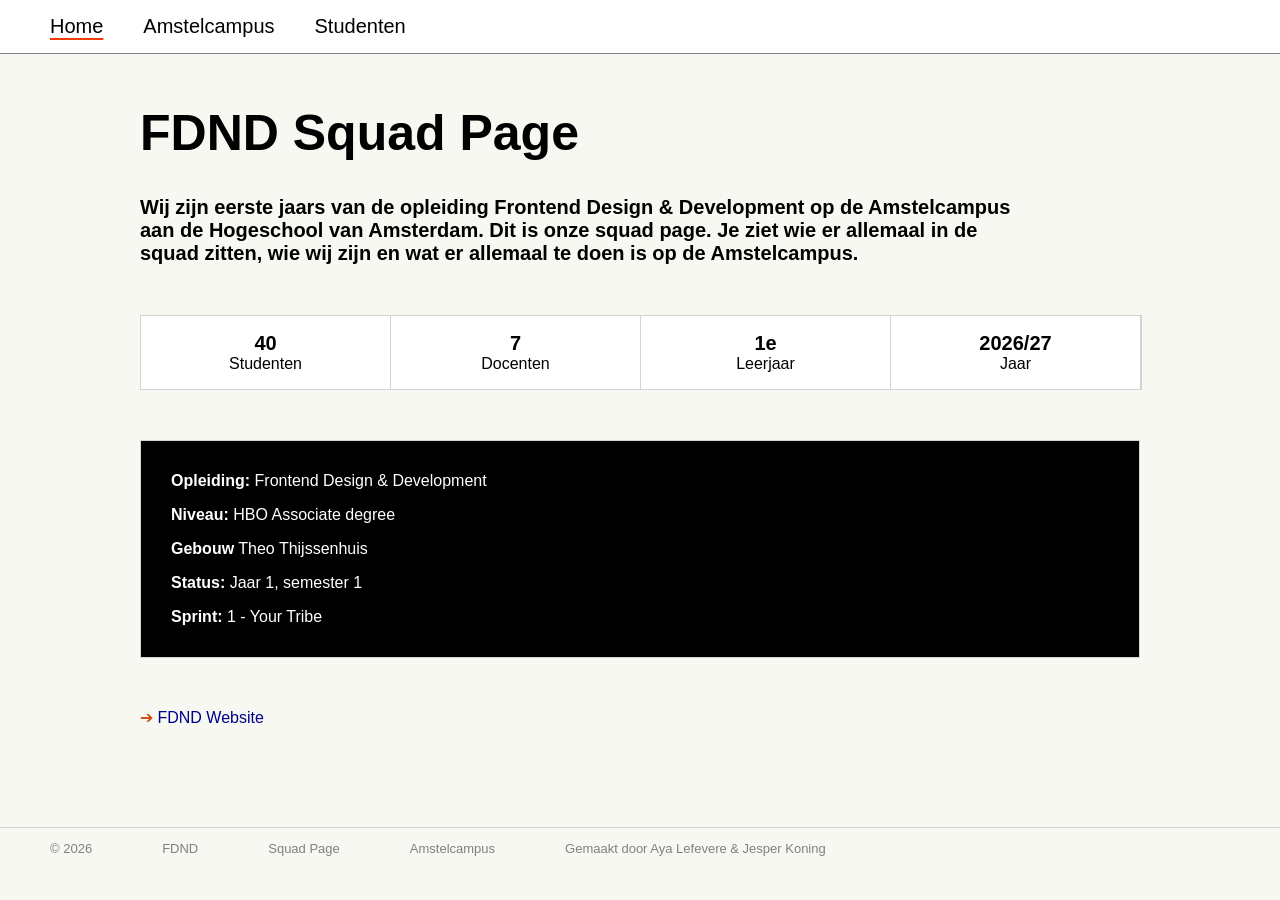
==== index.html @ 978ead49 "footer aangepast Footer aangepast: de volgorde en wat toegevoegd" ====
<!DOCTYPE html>
<html lang="en">
<head>
    <meta charset="UTF-8">
    <meta name="viewport" content="width=device-width, initial-scale=1.0">
    <title>Squad Page - Home </title>
    <link rel="stylesheet" href="styles/style.css">
</head>
<body>

<!-- In de header staat de navigatiemenu. Je kunt hier naar andere pagina's gaan.     -->
    <header>
        <nav>
            <ul>
                <li> <a class="active" href="index.html"> Home </a> </li>
                <li> <a href="amstelcampus.html">Amstelcampus </a> </li>
                <li> <a href="studenten.html">Studenten </a> </li>
            </ul>
        </nav>
    </header>

    <main>

<!-- Dit is de titel van de pagina en intro tekst waar de pagina over gaat.         -->
        <h1>FDND Squad Page</h1>
        <p class="intro"> Wij zijn eerste jaars van de opleiding Frontend Design & Development op de Amstelcampus aan de Hogeschool van Amsterdam.
            Dit is onze squad page. Je ziet wie er allemaal in de squad zitten, wie wij zijn en wat er allemaal te doen is op de Amstelcampus.
        </p>

<!-- In dit blokje staat informatie over het studiejaar         -->
        <div class="container">
            <div class="item"> 
                <p> <span>40 </span><br>Studenten</p>
            </div>     
                <div class="item"> 
                <p> <span>7 </span><br>Docenten</p>
            </div>   
            <div class="item"> 
                <p> <span>1e </span><br>Leerjaar</p>
            </div> 
            <div class="item"> 
                <p> <span>2026/27 </span><br>Jaar</p>
        </div> 
        </div>

<!-- Hierin staat informatie over de opleiding en status van de opleiding.       -->        
        <div class="information">
            <p><span>Opleiding:</span> Frontend Design & Development</p>
            <p><span>Niveau:</span> HBO Associate degree </p>
            <p><span>Gebouw</span> Theo Thijssenhuis </p>
            <p><span>Status:</span> Jaar 1, semester 1 </p>
            <p><span>Sprint:</span> 1 - Your Tribe </p>  
        </div>

<!-- Deze link gaat naar de website van de opleiding     -->
        <div class="website"> <span> ➔ </span> <a href="https://fdnd.nl/" target="_blank">FDND Website</a></div>

    </main>

<!-- Dit is de footer met woorden waar de pagina over gaat. -->
    <footer>
        <p> &copy; 2026</p>
        <p> FDND</p>
        <p> Squad Page </p>
        <p> Amstelcampus</p>
        <p> Gemaakt door Aya Lefevere & Jesper Koning</p>
    </footer>



</body>
</html>
---- styles/style.css ----
/* Styling van de hele pagina */
body {
background-color: rgb(247, 248, 241);
font-family: arial;
margin: 0px;
}

/* Breedte van de pagina onder de header. In de main staat de belangrijke inhoud van de website */
main {
margin-left: auto;
margin-right: auto;
max-width: 1000px
}


/* Header */

    /* Styling van de header vlak met navigatiemenu    */
        header { 
        display: flex;
        background-color: white;
        border-bottom: 1px solid grey;
        justify-content: center;
        }

    /* De tekst styling van navigatiemenu in de header    */
        header ul { 
        list-style: none;
        display: flex;
        gap: 40px;
        margin: 0px;
        padding-top: 15px;
        padding-bottom: 15px;
        }

@media (min-width: 1024px) {
    /* Styling van de header vlak met navigatiemenu    */
        header { 
        display: flex;
        background-color: white;
        border-bottom: 1px solid grey;
        justify-content: start;
        }

    /* De tekst styling van navigatiemenu in de header    */
        header ul { 
        list-style: none;
        display: flex;
        gap: 40px;
        margin: 0px;
        padding-left: 50px;
        padding-top: 15px;
        padding-bottom: 15px;
        }
    }


    /* Navigatiemenu link tekst in de header  */
        li a { 
        font-size: 20px;
        color: black;
        text-decoration: none;
        }

    /* Dit is voor als je over de link gaat met je muis in de navigatiemenu in de header     */
        li a:hover {
            text-decoration: underline;
            text-decoration-color: rgb(249, 217, 91);
            }

        /* Dit is styling voor de pagina die je op dat moment bezoek     */   
        li a.active {
            text-decoration: underline;
            text-decoration-color: rgb(244, 61, 6);
            text-underline-offset: 5px;
            }

            
/* Footer */  

    /* Dit is voor de footer vlak*/
        footer {
            display: flex;
            gap: 20px;
            border-top: 1px solid lightgrey;
            margin-top: 100px;
            }

        /* Dit is voor de footer tekst */
            footer p {
                padding-left: 50px;
                color:grey;
                font-size: 13px;
                }


/* Home pagina */

    /* Voor de titel van de pagina */
        h1 {
        font-size: 50px;
        margin-top: 1em;
        }

    /* Intro tekst van de pagina     */
        .intro {
        font-size: 20px;
        width: 90%;
        font-weight: bold;
        }

    /* De container vlak om de teksten naast elkaar te krijgen en te stylen - vlak met informatie over ons studiejaar    */
        .container {
        display: flex;
        width: 100%;
        border: 1px solid lightgrey;
        background-color: white;
        margin-bottom: 50px;
        margin-top: 50px;
        }

        /* Styling voor het stukje tekst in de container dus het item */
            .item {
                flex: 1;
                border-right: 1px solid lightgray;
                align-content: center;
                text-align: center;
            }

        /* Belangrijke woord in het item heeft een 'span' om het te verduidelijken     */    
            .item span {
                font-weight: bold;
                font-size: 20px;
            }
        
    /* Dit container stukje is voor de informatie over de opleiding en status opleiding. Hiermee kun je het vlak stylen.        */
        .information {
            border: 1px solid lightgray;
            width: 100%;
            background-color: black;
            margin-bottom: 50px;
            padding: 15px 20px 15px 30px;
            box-sizing: border-box;
            }    

        /* Dit is voor de tekst in het informatie vlak - de p */
            .information p {
                color: white;
                }

       /* Dit is voor de tekst in het informatie vlak - onderwerp dikgedrukt */         
            .information span {
                font-weight: bold;
                }

    /* Dit is om de website link te stylen         */
            .website span { 
            text-decoration: none;
            color: rgb(209, 72, 13);
            }   

            .website a { 
            color: darkblue; 
            text-decoration: none;
            }


    /* AMSTELCAMPUS PAGINA */
        /* Dit is voor het container blokje met informatie over de campus dat kun je hiermee stylen */
            article {
            width: 100%;
            border: 1px solid lightgrey;
            background-color: white;
            display: grid;
            grid-template-columns: 1fr 1fr;
            margin-top: 50px;
            margin-bottom: 50px;
            }

        /* Dit is styling voor de 'span' tekst gedeelte in de container    */
            article span { 
            font-weight: bold;
            }

        /* Om de 2 sections van de rand te krijgen van de container     */
            section {
            padding-left: 30px;
            padding-right: 30px;
            }

/* CAROUSEL FOTOS GEBOUWEN VAN DE CAMPUS */

/* Dit is voor het blokje van de carrousel */
    .carrousel {
    margin-left: -260px;
    margin-right: -260px;
    margin-bottom: 50px;
    height: 360px;
    background-color: #6e6e6e;
    overflow: hidden;
    }   

    /* Titel in de carrousel */
        .carrousel h2 {
        padding-top: 20px;
        padding-left: 260px;
        color: white;
        }

    /* Hierin zitten alle cards met de foto's, teksten en buttons     */
        .carrousel .group {
        display: flex;
        gap: 20px;  
        animation: scroll 15s linear infinite;
        /* overflow-x: auto; */
        }        

        /* Dit is voor de animatie zodat de groep met foto's, teksten en buttons bewegen */
            @keyframes scroll {
                to { 
                    transform: translateX(-50%)
                }
            }

        /* Voor de card met de foto, tekst en button     */
            .carrousel .card {
            position: relative;
            }

            /* Voor de foto in de card */
                .carrousel .card img {
                width: 400px;
                height: 250px;
                object-fit: cover;
                }

             /* Voor de tekst en button in de card */    
                .campus-tekst {
                position: absolute;
                bottom: 0;
                left: 0;
                right: 0;
                padding: 20px;      
                }

            /* De tekst in de card  */
                .carrousel h3 {
                color: white;
                text-shadow: 1px 1px black;
                }

             /* De button in de card  */    
                .carrousel .card button {
                width: 80px;
                height: 30px;
                background-color: #2e2e2e;
                border-radius: 5px;
                color: white;
                border: 1px solid transparent;
                cursor: pointer;
                }



        /* Voorzieningen dropdown */

            /* Dit is voor het container blokje van de voorzieningen met de dropdowns */
                .onderwerpen {
                    display: grid;
                    column-gap: 40px;
                    row-gap: 20px;
                    grid-template-columns: 1fr 1fr;

                    align-items: start;
                    }

                /* Dit is voor het gedeelte als je op de dropdown hebt gedrukt     */
                    details {
                    background-color: rgb(236, 236, 236);  
                    }

                    details li { 
                    padding: 10px;
                    }

                /* Styling voor het vlak en tekst van het onderwerpen kopje      */
                    summary {
                        font-size: 20px;
                        font-weight: bold;
                        width:100%;
                        height: 50px;
                        background-color: lightgrey;
                        align-content: center;
                        padding-left: 10px;
                        box-sizing: border-box;
                        cursor: pointer;
                        }
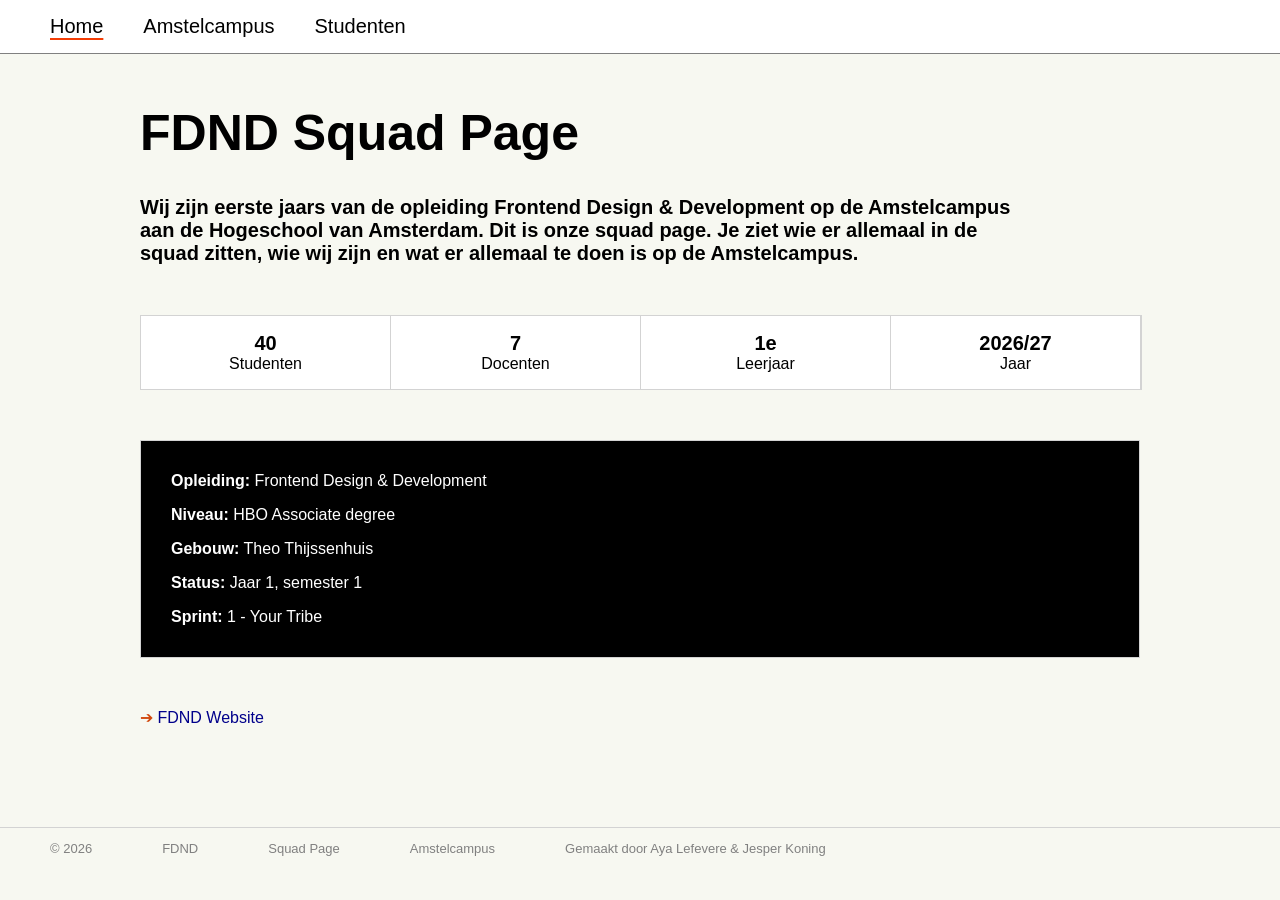
==== commit 0e874ebc: "teksten  aangepast ik heb de teksten aangepast van de titel in de studenten pagina en een dubbele pu" ====
--- a/index.html
+++ b/index.html
@@ -40,14 +40,14 @@
             </div> 
             <div class="item"> 
                 <p> <span>2026/27 </span><br>Jaar</p>
-        </div> 
+            </div> 
         </div>
 
 <!-- Hierin staat informatie over de opleiding en status van de opleiding.       -->        
         <div class="information">
             <p><span>Opleiding:</span> Frontend Design & Development</p>
             <p><span>Niveau:</span> HBO Associate degree </p>
-            <p><span>Gebouw</span> Theo Thijssenhuis </p>
+            <p><span>Gebouw:</span> Theo Thijssenhuis </p>
             <p><span>Status:</span> Jaar 1, semester 1 </p>
             <p><span>Sprint:</span> 1 - Your Tribe </p>  
         </div>
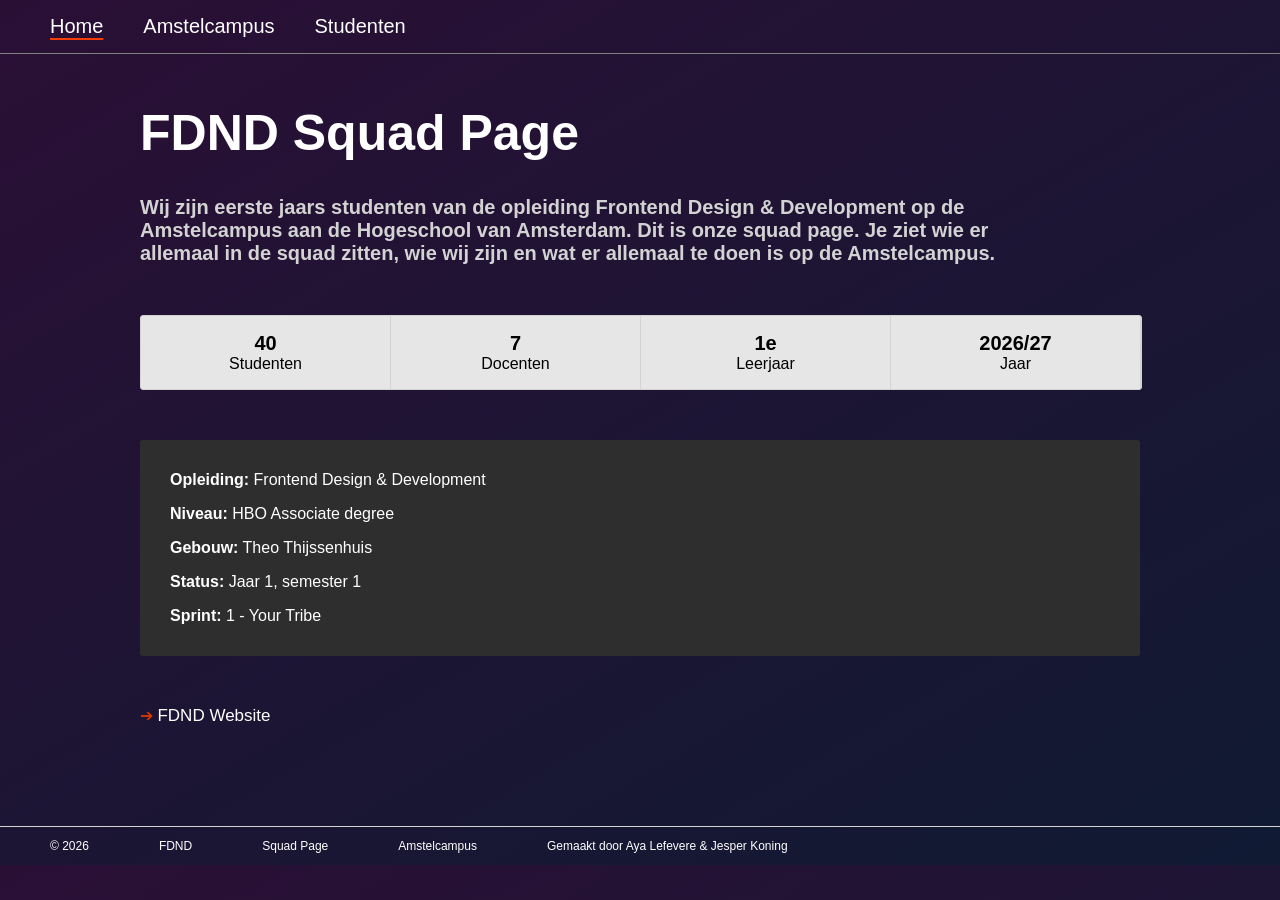
==== commit b6587877: "woord toegevoegd en weggehaald een woord in een zin toegevoegd en woorden weggehaald in de intro" ====
--- a/index.html
+++ b/index.html
@@ -23,7 +23,7 @@
 
 <!-- Dit is de titel van de pagina en intro tekst waar de pagina over gaat.         -->
         <h1>FDND Squad Page</h1>
-        <p class="intro"> Wij zijn eerste jaars van de opleiding Frontend Design & Development op de Amstelcampus aan de Hogeschool van Amsterdam.
+        <p class="intro"> Wij zijn eerste jaars studenten van de opleiding Frontend Design & Development op de Amstelcampus aan de Hogeschool van Amsterdam.
             Dit is onze squad page. Je ziet wie er allemaal in de squad zitten, wie wij zijn en wat er allemaal te doen is op de Amstelcampus.
         </p>
 
--- a/styles/style.css
+++ b/styles/style.css
@@ -1,9 +1,11 @@
 
 /* Styling van de hele pagina */
+
 body {
-background-color: rgb(247, 248, 241);
 font-family: arial;
 margin: 0px;
+background:  linear-gradient(150deg, #2A0F35 0%, #101A33 100%);
+color: white;
 }
 
 /* Breedte van de pagina onder de header. In de main staat de belangrijke inhoud van de website */
@@ -19,26 +21,7 @@
     /* Styling van de header vlak met navigatiemenu    */
         header { 
         display: flex;
-        background-color: white;
-        border-bottom: 1px solid grey;
-        justify-content: center;
-        }
-
-    /* De tekst styling van navigatiemenu in de header    */
-        header ul { 
-        list-style: none;
-        display: flex;
-        gap: 40px;
-        margin: 0px;
-        padding-top: 15px;
-        padding-bottom: 15px;
-        }
-
-@media (min-width: 1024px) {
-    /* Styling van de header vlak met navigatiemenu    */
-        header { 
-        display: flex;
-        background-color: white;
+        background-color: transparent;
         border-bottom: 1px solid grey;
         justify-content: start;
         }
@@ -53,20 +36,20 @@
         padding-top: 15px;
         padding-bottom: 15px;
         }
-    }
-
 
     /* Navigatiemenu link tekst in de header  */
         li a { 
         font-size: 20px;
         color: black;
         text-decoration: none;
+        color: white;
         }
 
     /* Dit is voor als je over de link gaat met je muis in de navigatiemenu in de header     */
         li a:hover {
             text-decoration: underline;
-            text-decoration-color: rgb(249, 217, 91);
+            text-decoration-color: rgb(20, 0, 171);
+            text-underline-offset: 5px;
             }
 
         /* Dit is styling voor de pagina die je op dat moment bezoek     */   
@@ -90,8 +73,8 @@
         /* Dit is voor de footer tekst */
             footer p {
                 padding-left: 50px;
-                color:grey;
-                font-size: 13px;
+                color:white;
+                font-size: 12px;
                 }
 
 
@@ -108,6 +91,7 @@
         font-size: 20px;
         width: 90%;
         font-weight: bold;
+        color: lightgray;
         }
 
     /* De container vlak om de teksten naast elkaar te krijgen en te stylen - vlak met informatie over ons studiejaar    */
@@ -115,9 +99,10 @@
         display: flex;
         width: 100%;
         border: 1px solid lightgrey;
-        background-color: white;
+        background-color: #e6e6e6;
         margin-bottom: 50px;
         margin-top: 50px;
+        border-radius: 3px;
         }
 
         /* Styling voor het stukje tekst in de container dus het item */
@@ -133,15 +118,20 @@
                 font-weight: bold;
                 font-size: 20px;
             }
+
+        /* Om de tekst aan te passen in de container         */    
+            .item p {
+                color: black;
+            }
         
     /* Dit container stukje is voor de informatie over de opleiding en status opleiding. Hiermee kun je het vlak stylen.        */
         .information {
-            border: 1px solid lightgray;
             width: 100%;
-            background-color: black;
+            background-color:#2e2e2e;
             margin-bottom: 50px;
             padding: 15px 20px 15px 30px;
             box-sizing: border-box;
+            border-radius: 3px;
             }    
 
         /* Dit is voor de tekst in het informatie vlak - de p */
@@ -154,15 +144,18 @@
                 font-weight: bold;
                 }
 
-    /* Dit is om de website link te stylen         */
+
+    /* Dit is om de pijl te stylen van website link        */    
             .website span { 
             text-decoration: none;
-            color: rgb(209, 72, 13);
+            color: rgb(215, 54, 0);
             }   
 
+    /* Dit is om de website link te stylen         */        
             .website a { 
-            color: darkblue; 
+            color: white; 
             text-decoration: none;
+            font-size: 17px;
             }
 
 
@@ -170,12 +163,13 @@
         /* Dit is voor het container blokje met informatie over de campus dat kun je hiermee stylen */
             article {
             width: 100%;
-            border: 1px solid lightgrey;
-            background-color: white;
+            /* border: 1px solid lightgrey; */
+            background-color: #2e2e2e;
             display: grid;
             grid-template-columns: 1fr 1fr;
             margin-top: 50px;
             margin-bottom: 50px;
+            border-radius: 3px;
             }
 
         /* Dit is styling voor de 'span' tekst gedeelte in de container    */
@@ -184,7 +178,7 @@
             }
 
         /* Om de 2 sections van de rand te krijgen van de container     */
-            section {
+            article section {
             padding-left: 30px;
             padding-right: 30px;
             }
@@ -275,14 +269,6 @@
                     align-items: start;
                     }
 
-                /* Dit is voor het gedeelte als je op de dropdown hebt gedrukt     */
-                    details {
-                    background-color: rgb(236, 236, 236);  
-                    }
-
-                    details li { 
-                    padding: 10px;
-                    }
 
                 /* Styling voor het vlak en tekst van het onderwerpen kopje      */
                     summary {
@@ -290,10 +276,42 @@
                         font-weight: bold;
                         width:100%;
                         height: 50px;
-                        background-color: lightgrey;
+                        background-color: #2e2e2e;
                         align-content: center;
                         padding-left: 10px;
                         box-sizing: border-box;
                         cursor: pointer;
+                        border-radius: 3px;
                         }
+
+                /* Dit is voor het gedeelte als je op de dropdown hebt gedrukt     */
+                    details {
+                    background-color: #2e2e2e;  
+                    border-radius: 3px;
+                    }
+
+                /* De lijst in de details     */    
+                    details li { 
+                    padding: 10px;
+                    }
+
+                    details ul {
+                        padding-right: 10px;
+                    }
+
+                 /* Voor de link   */  
+                    details a {
+                        font-size: 16px;
+                        text-decoration: none;
+                        color: rgb(0, 0, 211);
+                    }
+
+                /* Voor als je hover de link hovert     */      
+                    details a:hover {
+                        color: rgb(183, 0, 0);
+                        text-decoration: none;
+                    }
+
+
+
             
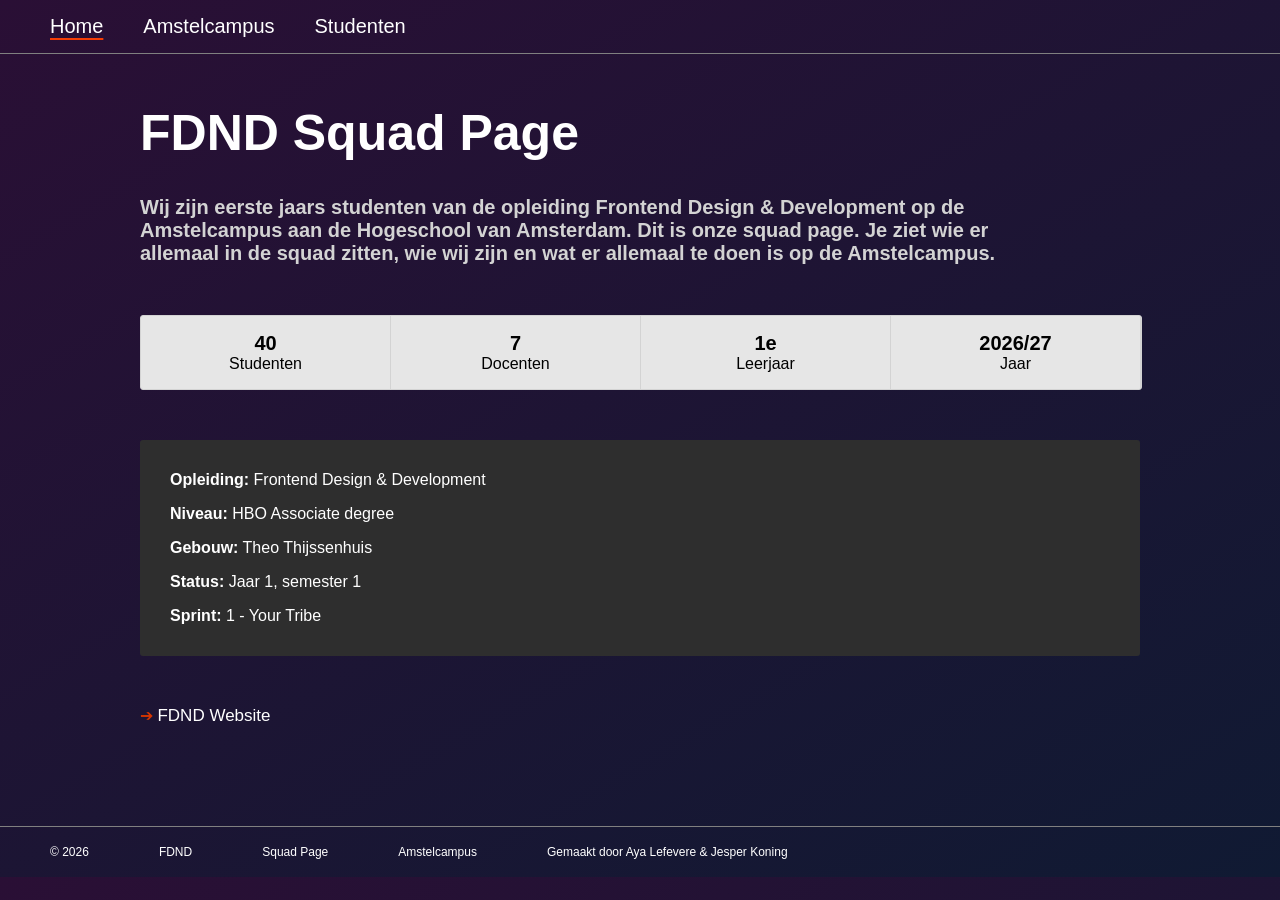
==== commit e4f4b1d7: "footer css Ik heb de footer css veranderd. De footer is wat hoger." ====
--- a/index.html
+++ b/index.html
@@ -9,7 +9,12 @@
 <body>
 
 <!-- In de header staat de navigatiemenu. Je kunt hier naar andere pagina's gaan.     -->
+   
+
     <header>
+
+        <!-- <label for="menu-toggle" class="menu-icon">&#9776;</label> -->
+
         <nav>
             <ul>
                 <li> <a class="active" href="index.html"> Home </a> </li>
--- a/styles/style.css
+++ b/styles/style.css
@@ -66,8 +66,10 @@
         footer {
             display: flex;
             gap: 20px;
-            border-top: 1px solid lightgrey;
+            border-top: 1px solid grey;
             margin-top: 100px;
+            height: 50px;
+            align-items: center;
             }
 
         /* Dit is voor de footer tekst */
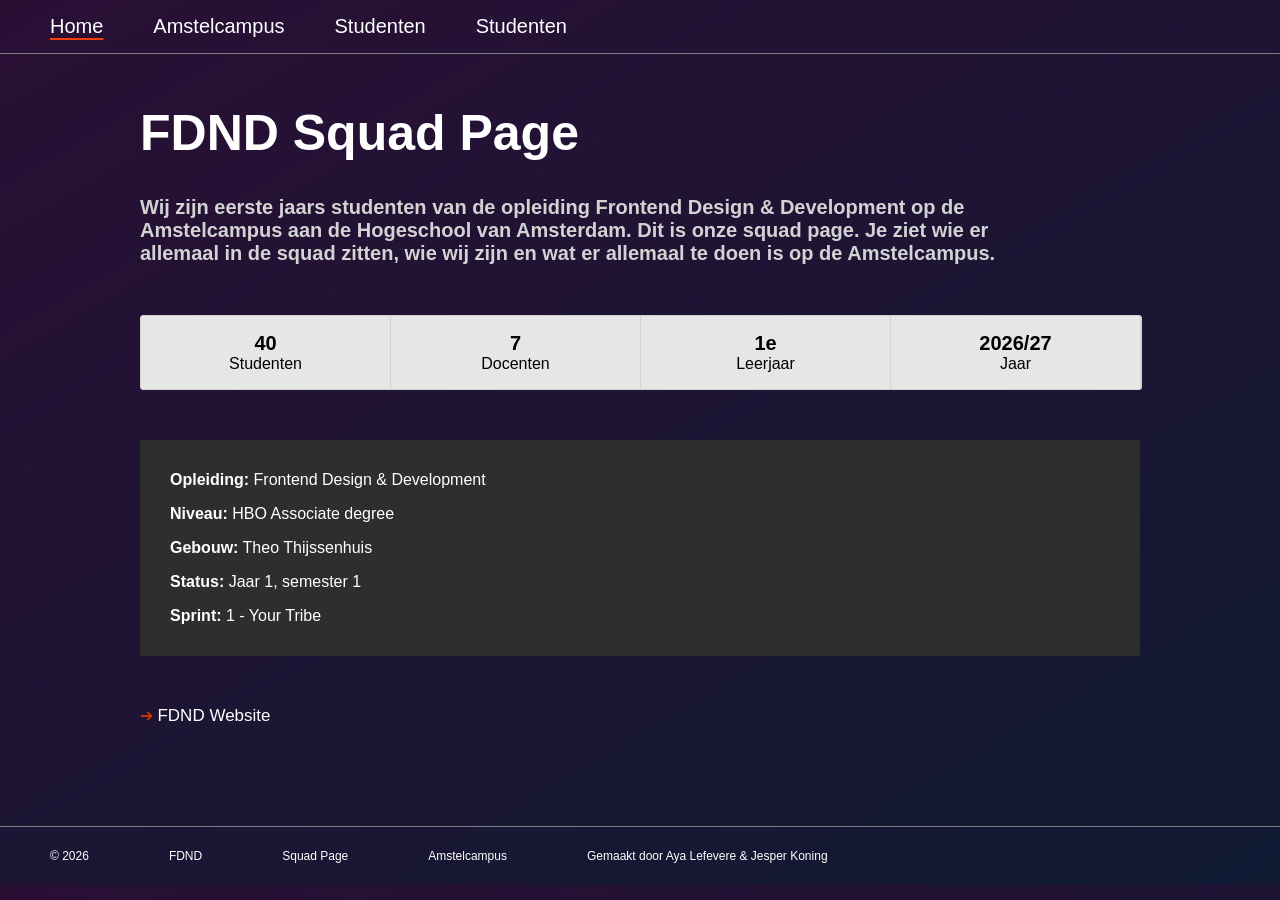
==== commit 5129ba00: "pagina linken van Jesper Ik heb de pagina van jesper aan mijn pagina's gelinkt en de foto's opnieuw " ====
--- a/index.html
+++ b/index.html
@@ -4,22 +4,20 @@
     <meta charset="UTF-8">
     <meta name="viewport" content="width=device-width, initial-scale=1.0">
     <title>Squad Page - Home </title>
+    <link rel="stylesheet" href="styles/mobile.css">
     <link rel="stylesheet" href="styles/style.css">
 </head>
 <body>
 
 <!-- In de header staat de navigatiemenu. Je kunt hier naar andere pagina's gaan.     -->
    
-
     <header>
-
-        <!-- <label for="menu-toggle" class="menu-icon">&#9776;</label> -->
-
         <nav>
             <ul>
                 <li> <a class="active" href="index.html"> Home </a> </li>
                 <li> <a href="amstelcampus.html">Amstelcampus </a> </li>
                 <li> <a href="studenten.html">Studenten </a> </li>
+                <li><a href="visitekaartjes.html">Studenten</a></li>
             </ul>
         </nav>
     </header>
--- a/styles/mobile.css
+++ b/styles/mobile.css
@@ -0,0 +1,302 @@
+
+/* MOBILE VERSION */
+
+/* Styling van de hele pagina */
+
+    body {
+    font-family: arial;
+    background:  linear-gradient(150deg, #2A0F35 0%, #101A33 100%);
+    color: white;
+    margin: 0;
+    overflow-x: hidden;
+    }
+
+
+    /* Breedte van de pagina onder de header. In de main staat de belangrijke inhoud van de website */
+    main {
+    margin-left: 40px;
+    margin-right: 40px;
+    }
+
+/* Header */
+
+    /* Styling van de header vlak met navigatiemenu    */
+        header { 
+        display: flex;
+        border-bottom: 1px solid grey;
+        }
+
+    /* De tekst styling van navigatiemenu in de header    */
+        header ul { 
+        list-style: none;
+        display: flex;
+        gap: 50px;
+        }
+
+    /* Navigatiemenu link tekst in de header  */
+        li a { 
+        font-size: 20px;
+        color: black;
+        text-decoration: none;
+        color: white;
+        }
+
+    /* Dit is voor als je over de link gaat met je muis in de navigatiemenu in de header     */
+        li a:hover {
+            text-decoration: underline;
+            text-decoration-color: rgb(20, 0, 171);
+            text-underline-offset: 5px;
+            }
+
+        /* Dit is styling voor de pagina die je op dat moment bezoek     */   
+        li a.active {
+            text-decoration: underline;
+            text-decoration-color: rgb(244, 61, 6);
+            text-underline-offset: 5px;
+            }
+
+/* Home pagina */
+
+    /* Voor de titel van de pagina */
+        h1 {
+        font-size: 40px;
+        margin-top: 1em;
+        }
+
+    /* Intro tekst van de pagina     */
+        .intro {
+        font-size: 18px;
+        width: 90%;
+        font-weight: bold;
+        color: lightgray;
+        }
+
+    /* De container vlak om de teksten naast elkaar te krijgen en te stylen - vlak met informatie over ons studiejaar    */
+        .container {
+        display: flex;
+        width: 100%;
+        border: 1px solid lightgrey;
+        background-color: #e6e6e6;
+        margin-bottom: 50px;
+        margin-top: 50px;
+        border-radius: 3px;
+        }
+
+        /* Styling voor het stukje tekst in de container dus het item */
+            .item {
+                flex: 1;
+                border-right: 1px solid lightgray;
+                text-align: center; 
+            }
+
+        /* Belangrijke woord in het item heeft een 'span' om het te verduidelijken     */    
+            .item span {
+                font-weight: bold;
+                font-size: 19px;
+            }
+
+        /* Om de tekst aan te passen in de container         */    
+            .item p {
+                color: black;
+                font-size: 15px;
+            }
+
+
+        /* Dit container stukje is voor de informatie over de opleiding en status opleiding. Hiermee kun je het vlak stylen.        */
+                    .information {
+                        width: 100%;
+                        background-color:#2e2e2e;
+                        margin-bottom: 50px;
+                        padding: 15px 20px 15px 30px;
+                        box-sizing: border-box;
+                        border-radius: 3px;
+                        }    
+
+                /* Dit is voor de tekst in het informatie vlak - onderwerp dikgedrukt */         
+                        .information span {
+                            font-weight: bold;
+                            }
+
+
+    /* Dit is om de pijl te stylen van website link        */    
+            .website span { 
+            text-decoration: none;
+            color: rgb(215, 54, 0);
+            }   
+
+        /* Dit is om de website link te stylen         */        
+                .website a { 
+                color: white; 
+                text-decoration: none;
+                font-size: 17px;
+                }
+
+/* Dit is voor het container blokje met informatie over de campus dat kun je hiermee stylen */
+        article {
+        width: 100%;
+        background-color: #2e2e2e;
+        margin-top: 50px;
+        display: grid;
+        margin-bottom: 50px;
+        border-radius: 3px;
+        padding-top: 10px;
+        padding-bottom: 10px;
+        }
+
+        /* Dit is styling voor de 'span' tekst gedeelte in de container    */
+            article span { 
+            font-weight: bold;
+            }
+
+        /* Om de 2 sections van de rand te krijgen van de container     */
+            article section {
+            padding-left: 30px;
+            padding-right: 30px;
+            }         
+        
+        /* Dit is voor het blokje van de carrousel */
+        .carrousel {
+        margin-left: -40px;
+        margin-right: -40px;
+        margin-bottom: 50px;
+        height: 350px;
+        background-color: #6e6e6e;
+        }   
+
+        /* Titel in de carrousel */
+            .carrousel h2 {
+            padding-top: 20px;
+            color: white;
+            padding-left: 40px;
+            }
+
+        /* Hierin zitten alle cards met de foto's, teksten en buttons     */
+            .carrousel .group {
+            display: flex;
+            gap: 20px;  
+            width: max-content;
+            animation: scroll 35s linear infinite;
+            /* overflow-x: auto; */
+            }        
+
+            /* Dit is voor de animatie zodat de groep met foto's, teksten en buttons bewegen */
+                @keyframes scroll {
+                    to { 
+                        transform: translateX(-80%)
+                    }
+                }
+
+            /* Voor de card met de foto, tekst en button     */
+                .carrousel .card {
+                position: relative;
+                }
+
+                /* Voor de foto in de card */
+                    .carrousel .card img {
+                    width:300px;
+                    height: 250px;
+                    object-fit: cover;
+                    }
+
+                /* Voor de tekst en button in de card */    
+                    .campus-tekst {
+                    position: absolute;
+                    bottom: 0;
+                    left: 0;
+                    right: 0;
+                    padding: 20px;      
+                    }
+
+                /* De tekst in de card  */
+                    .carrousel h3 {
+                    color: white;
+                    text-shadow: 1px 1px black;
+                    }
+
+                /* De button in de card  */    
+                    .carrousel .card button {
+                    width: 80px;
+                    height: 30px;
+                    background-color: #2e2e2e;
+                    border-radius: 5px;
+                    color: white;
+                    border: 1px solid transparent;
+                    cursor: pointer;
+                    }
+
+
+       /* Voorzieningen dropdown */
+
+                /* Dit is voor het container blokje van de voorzieningen met de dropdowns */
+                    .onderwerpen {
+                        display: grid;
+                        row-gap: 20px;
+                        }
+
+
+                    /* Styling voor het vlak en tekst van het onderwerpen kopje      */
+                        summary {
+                            font-size: 20px;
+                            font-weight: bold;
+                            width:100%;
+                            height: 50px;
+                            background-color: #2e2e2e;
+                            align-content: center;
+                            padding-left: 10px;
+                            cursor: pointer;
+                            border-radius: 3px;
+                            }
+
+                     /* Dit is voor de dropdown als die nog dicht is, dus niet op gedrukt     */
+                        details {
+                        background-color: transparent;  
+                        border-radius: 3px;
+                        }
+
+                        /* Dit is voor de dropdown open is, dus op geklikt     */
+                            details:open {
+                            background-color: #2e2e2e;  
+                            border-radius: 3px;
+                            } 
+
+
+                        /* De lijst in de details     */    
+                            details li { 
+                            padding: 10px;
+                            }
+
+                            details ul {
+                                padding-right: 10px;
+                            }
+
+                        /* Voor de link   */  
+                            details a {
+                                font-size: 16px;
+                                text-decoration: none;
+                                color: red;
+                            }
+
+                        /* Voor als je hover de link hovert     */      
+                            details a:hover {
+                                color: blue;
+                                text-decoration: none;
+                            }
+   
+/* Footer */  
+
+    /* Dit is voor de footer vlak*/
+        footer {
+            display: flex;
+            flex-wrap: wrap;
+            column-gap: 50px;
+            margin-top: 100px;
+            border-top: 1px solid grey;
+            justify-content: center;
+            padding-top: 10px;
+            padding-bottom: 10px;
+            }
+
+        /* Dit is voor de footer tekst */
+            footer p {
+                font-size: 12px;
+                }
--- a/styles/style.css
+++ b/styles/style.css
@@ -1,319 +1,318 @@
-
-/* Styling van de hele pagina */
-
-body {
-font-family: arial;
-margin: 0px;
-background:  linear-gradient(150deg, #2A0F35 0%, #101A33 100%);
-color: white;
-}
-
-/* Breedte van de pagina onder de header. In de main staat de belangrijke inhoud van de website */
-main {
-margin-left: auto;
-margin-right: auto;
-max-width: 1000px
-}
-
-
-/* Header */
-
-    /* Styling van de header vlak met navigatiemenu    */
-        header { 
-        display: flex;
-        background-color: transparent;
-        border-bottom: 1px solid grey;
-        justify-content: start;
-        }
-
-    /* De tekst styling van navigatiemenu in de header    */
-        header ul { 
-        list-style: none;
-        display: flex;
-        gap: 40px;
-        margin: 0px;
-        padding-left: 50px;
-        padding-top: 15px;
-        padding-bottom: 15px;
-        }
-
-    /* Navigatiemenu link tekst in de header  */
-        li a { 
-        font-size: 20px;
-        color: black;
-        text-decoration: none;
-        color: white;
-        }
-
-    /* Dit is voor als je over de link gaat met je muis in de navigatiemenu in de header     */
-        li a:hover {
-            text-decoration: underline;
-            text-decoration-color: rgb(20, 0, 171);
-            text-underline-offset: 5px;
-            }
-
-        /* Dit is styling voor de pagina die je op dat moment bezoek     */   
-        li a.active {
-            text-decoration: underline;
-            text-decoration-color: rgb(244, 61, 6);
-            text-underline-offset: 5px;
-            }
-
-            
-/* Footer */  
-
-    /* Dit is voor de footer vlak*/
-        footer {
+/* DESKTOP VERSION */
+
+
+@media screen and (min-width: 1000px) {
+    
+    /* Styling van de hele pagina */
+
+    body {
+    font-family: arial;
+    margin: 0px;
+    background:  linear-gradient(150deg, #2A0F35 0%, #101A33 100%);
+    color: white;
+    }
+
+    /* Breedte van de pagina onder de header. In de main staat de belangrijke inhoud van de website */
+    main {
+    margin-left: auto;
+    margin-right: auto;
+    max-width: 1000px;
+    }
+
+
+    /* Header */
+
+        /* Styling van de header vlak met navigatiemenu    */
+            header { 
             display: flex;
-            gap: 20px;
-            border-top: 1px solid grey;
-            margin-top: 100px;
-            height: 50px;
-            align-items: center;
-            }
-
-        /* Dit is voor de footer tekst */
-            footer p {
+            border-bottom: 1px solid grey;
+            }
+
+        /* De tekst styling van navigatiemenu in de header    */
+            header ul { 
+            list-style: none;
+            display: flex;
+            gap: 50px;
+            margin: 0px;
+            padding-top: 15px;
+            padding-bottom: 15px;
+            margin-left: 10px;
+            }
+
+        /* Navigatiemenu link tekst in de header  */
+            li a { 
+            font-size: 20px;
+            color: black;
+            text-decoration: none;
+            color: white;
+            }
+
+        /* Dit is voor als je over de link gaat met je muis in de navigatiemenu in de header     */
+            li a:hover {
+                text-decoration: underline;
+                text-decoration-color: rgb(20, 0, 171);
+                text-underline-offset: 5px;
+                }
+
+            /* Dit is styling voor de pagina die je op dat moment bezoek     */   
+            li a.active {
+                text-decoration: underline;
+                text-decoration-color: rgb(244, 61, 6);
+                text-underline-offset: 5px;
+                }
+
+                
+    /* Footer */  
+
+        /* Dit is voor de footer vlak*/
+            footer {
+                display: flex;
+                justify-content: start;
+                column-gap: 30px;
+                border-top: 1px solid grey;
+                margin-top: 100px;
+                }
+
+            /* Dit is voor de footer tekst */
+                footer p {
                 padding-left: 50px;
                 color:white;
                 font-size: 12px;
                 }
 
 
-/* Home pagina */
-
-    /* Voor de titel van de pagina */
-        h1 {
-        font-size: 50px;
-        margin-top: 1em;
-        }
-
-    /* Intro tekst van de pagina     */
-        .intro {
-        font-size: 20px;
-        width: 90%;
-        font-weight: bold;
-        color: lightgray;
-        }
-
-    /* De container vlak om de teksten naast elkaar te krijgen en te stylen - vlak met informatie over ons studiejaar    */
-        .container {
-        display: flex;
-        width: 100%;
-        border: 1px solid lightgrey;
-        background-color: #e6e6e6;
+    /* Home pagina */
+
+        /* Voor de titel van de pagina */
+            h1 {
+            font-size: 50px;
+            margin-top: 1em;
+            }
+
+        /* Intro tekst van de pagina     */
+            .intro {
+            font-size: 20px;
+            width: 90%;
+            font-weight: bold;
+            color: lightgray;
+            }
+
+        /* De container vlak om de teksten naast elkaar te krijgen en te stylen - vlak met informatie over ons studiejaar    */
+            .container {
+            display: flex;
+            width: 100%;
+            border: 1px solid lightgrey;
+            background-color: #e6e6e6;
+            margin-bottom: 50px;
+            margin-top: 50px;
+            border-radius: 3px;
+            }
+
+            /* Styling voor het stukje tekst in de container dus het item */
+                .item {
+                    flex: 1;
+                    border-right: 1px solid lightgray;
+                    align-content: center;
+                    text-align: center;
+                }
+
+            /* Belangrijke woord in het item heeft een 'span' om het te verduidelijken     */    
+                .item span {
+                    font-weight: bold;
+                    font-size: 20px;
+                }
+
+            /* Om de tekst aan te passen in de container         */    
+                .item p {
+                    color: black;
+                    font-size: 16px;
+                }
+            
+        /* Dit container stukje is voor de informatie over de opleiding en status opleiding. Hiermee kun je het vlak stylen.        */
+            .information {
+                width: 100%;
+                background-color:#2e2e2e;
+                margin-bottom: 50px;
+                padding: 15px 20px 15px 30px;
+                box-sizing: border-box;
+                border-radius: 3px;
+                }    
+
+        /* Dit is voor de tekst in het informatie vlak - onderwerp dikgedrukt */         
+                .information span {
+                    font-weight: bold;
+                    }
+
+
+        /* Dit is om de pijl te stylen van website link        */    
+                .website span { 
+                text-decoration: none;
+                color: rgb(215, 54, 0);
+                }   
+
+        /* Dit is om de website link te stylen         */        
+                .website a { 
+                color: white; 
+                text-decoration: none;
+                font-size: 17px;
+                }
+
+
+        /* AMSTELCAMPUS PAGINA */
+            /* Dit is voor het container blokje met informatie over de campus dat kun je hiermee stylen */
+                article {
+                width: 100%;
+                background-color: #2e2e2e;
+                display: grid;
+                grid-template-columns: 1fr 1fr;
+                margin-top: 50px;
+                margin-bottom: 50px;
+                border-radius: 3px;
+                }
+
+            /* Dit is styling voor de 'span' tekst gedeelte in de container    */
+                article span { 
+                font-weight: bold;
+                }
+
+            /* Om de 2 sections van de rand te krijgen van de container     */
+                article section {
+                padding-left: 30px;
+                padding-right: 30px;
+                }
+
+    /* CAROUSEL FOTOS GEBOUWEN VAN DE CAMPUS */
+
+    /* Dit is voor het blokje van de carrousel */
+        .carrousel {
+        margin-left: -260px;
+        margin-right: -260px;
         margin-bottom: 50px;
-        margin-top: 50px;
-        border-radius: 3px;
-        }
-
-        /* Styling voor het stukje tekst in de container dus het item */
-            .item {
-                flex: 1;
-                border-right: 1px solid lightgray;
-                align-content: center;
-                text-align: center;
-            }
-
-        /* Belangrijke woord in het item heeft een 'span' om het te verduidelijken     */    
-            .item span {
-                font-weight: bold;
-                font-size: 20px;
-            }
-
-        /* Om de tekst aan te passen in de container         */    
-            .item p {
-                color: black;
-            }
-        
-    /* Dit container stukje is voor de informatie over de opleiding en status opleiding. Hiermee kun je het vlak stylen.        */
-        .information {
-            width: 100%;
-            background-color:#2e2e2e;
-            margin-bottom: 50px;
-            padding: 15px 20px 15px 30px;
-            box-sizing: border-box;
-            border-radius: 3px;
-            }    
-
-        /* Dit is voor de tekst in het informatie vlak - de p */
-            .information p {
-                color: white;
-                }
-
-       /* Dit is voor de tekst in het informatie vlak - onderwerp dikgedrukt */         
-            .information span {
-                font-weight: bold;
-                }
-
-
-    /* Dit is om de pijl te stylen van website link        */    
-            .website span { 
-            text-decoration: none;
-            color: rgb(215, 54, 0);
-            }   
-
-    /* Dit is om de website link te stylen         */        
-            .website a { 
-            color: white; 
-            text-decoration: none;
-            font-size: 17px;
-            }
-
-
-    /* AMSTELCAMPUS PAGINA */
-        /* Dit is voor het container blokje met informatie over de campus dat kun je hiermee stylen */
-            article {
-            width: 100%;
-            /* border: 1px solid lightgrey; */
-            background-color: #2e2e2e;
-            display: grid;
-            grid-template-columns: 1fr 1fr;
-            margin-top: 50px;
-            margin-bottom: 50px;
-            border-radius: 3px;
-            }
-
-        /* Dit is styling voor de 'span' tekst gedeelte in de container    */
-            article span { 
-            font-weight: bold;
-            }
-
-        /* Om de 2 sections van de rand te krijgen van de container     */
-            article section {
-            padding-left: 30px;
-            padding-right: 30px;
-            }
-
-/* CAROUSEL FOTOS GEBOUWEN VAN DE CAMPUS */
-
-/* Dit is voor het blokje van de carrousel */
-    .carrousel {
-    margin-left: -260px;
-    margin-right: -260px;
-    margin-bottom: 50px;
-    height: 360px;
-    background-color: #6e6e6e;
-    overflow: hidden;
-    }   
-
-    /* Titel in de carrousel */
-        .carrousel h2 {
-        padding-top: 20px;
-        padding-left: 260px;
-        color: white;
-        }
-
-    /* Hierin zitten alle cards met de foto's, teksten en buttons     */
-        .carrousel .group {
-        display: flex;
-        gap: 20px;  
-        animation: scroll 15s linear infinite;
-        /* overflow-x: auto; */
-        }        
-
-        /* Dit is voor de animatie zodat de groep met foto's, teksten en buttons bewegen */
-            @keyframes scroll {
-                to { 
-                    transform: translateX(-50%)
-                }
-            }
-
-        /* Voor de card met de foto, tekst en button     */
-            .carrousel .card {
-            position: relative;
-            }
-
-            /* Voor de foto in de card */
-                .carrousel .card img {
-                width: 400px;
-                height: 250px;
-                object-fit: cover;
-                }
-
-             /* Voor de tekst en button in de card */    
-                .campus-tekst {
-                position: absolute;
-                bottom: 0;
-                left: 0;
-                right: 0;
-                padding: 20px;      
-                }
-
-            /* De tekst in de card  */
-                .carrousel h3 {
-                color: white;
-                text-shadow: 1px 1px black;
-                }
-
-             /* De button in de card  */    
-                .carrousel .card button {
-                width: 80px;
-                height: 30px;
-                background-color: #2e2e2e;
-                border-radius: 5px;
-                color: white;
-                border: 1px solid transparent;
-                cursor: pointer;
-                }
-
-
-
-        /* Voorzieningen dropdown */
-
-            /* Dit is voor het container blokje van de voorzieningen met de dropdowns */
-                .onderwerpen {
-                    display: grid;
-                    column-gap: 40px;
-                    row-gap: 20px;
-                    grid-template-columns: 1fr 1fr;
-
-                    align-items: start;
-                    }
-
-
-                /* Styling voor het vlak en tekst van het onderwerpen kopje      */
-                    summary {
-                        font-size: 20px;
-                        font-weight: bold;
-                        width:100%;
-                        height: 50px;
-                        background-color: #2e2e2e;
-                        align-content: center;
-                        padding-left: 10px;
-                        box-sizing: border-box;
-                        cursor: pointer;
+        height: 360px;
+        background-color: #6e6e6e;
+        overflow: hidden;
+        }   
+
+        /* Titel in de carrousel */
+            .carrousel h2 {
+            padding-top: 20px;
+            padding-left: 260px;
+            color: white;
+            }
+
+        /* Hierin zitten alle cards met de foto's, teksten en buttons     */
+            .carrousel .group {
+            display: flex;
+            gap: 20px;  
+            animation: scroll 20s linear infinite;
+            /* overflow-x: auto; */
+            }        
+
+            /* Dit is voor de animatie zodat de groep met foto's, teksten en buttons bewegen */
+                @keyframes scroll {
+                    to { 
+                        transform: translateX(-50%)
+                    }
+                }
+
+            /* Voor de card met de foto, tekst en button     */
+                .carrousel .card {
+                position: relative;
+                }
+
+                /* Voor de foto in de card */
+                    .carrousel .card img {
+                    width: 400px;
+                    height: 250px;
+                    object-fit: cover;
+                    }
+
+                /* Voor de tekst en button in de card */    
+                    .campus-tekst {
+                    position: absolute;
+                    bottom: 0;
+                    left: 0;
+                    right: 0;
+                    padding: 20px;      
+                    }
+
+                /* De tekst in de card  */
+                    .carrousel h3 {
+                    color: white;
+                    text-shadow: 1px 1px black;
+                    }
+
+                /* De button in de card  */    
+                    .carrousel .card button {
+                    width: 80px;
+                    height: 30px;
+                    background-color: #2e2e2e;
+                    border-radius: 5px;
+                    color: white;
+                    border: 1px solid transparent;
+                    cursor: pointer;
+                    }
+
+
+
+            /* Voorzieningen dropdown */
+
+                /* Dit is voor het container blokje van de voorzieningen met de dropdowns */
+                    .onderwerpen {
+                        display: grid;
+                        column-gap: 40px;
+                        row-gap: 20px;
+                        grid-template-columns: 1fr 1fr;
+                        }
+
+
+                    /* Styling voor het vlak en tekst van het onderwerpen kopje      */
+                        summary {
+                            font-size: 20px;
+                            font-weight: bold;
+                            width:100%;
+                            height: 50px;
+                            background-color: #2e2e2e;
+                            align-content: center;
+                            padding-left: 10px;
+                            box-sizing: border-box;
+                            cursor: pointer;
+                            border-radius: 3px;
+                            }
+
+                    /* Dit is voor de dropdown als die nog dicht is, dus niet op gedrukt     */
+                        details {
+                        background-color: transparent;  
                         border-radius: 3px;
                         }
 
-                /* Dit is voor het gedeelte als je op de dropdown hebt gedrukt     */
-                    details {
-                    background-color: #2e2e2e;  
-                    border-radius: 3px;
-                    }
-
-                /* De lijst in de details     */    
-                    details li { 
-                    padding: 10px;
-                    }
-
-                    details ul {
-                        padding-right: 10px;
-                    }
-
-                 /* Voor de link   */  
-                    details a {
-                        font-size: 16px;
-                        text-decoration: none;
-                        color: rgb(0, 0, 211);
-                    }
-
-                /* Voor als je hover de link hovert     */      
-                    details a:hover {
-                        color: rgb(183, 0, 0);
-                        text-decoration: none;
-                    }
-
-
-
-            
+                        /* Dit is voor de dropdown open is, dus op geklikt     */
+                            details:open {
+                            background-color: #2e2e2e;  
+                            border-radius: 3px;
+                            } 
+
+                        /* De lijst in de details     */    
+                            details li { 
+                            padding: 10px;
+                            }
+
+                            details ul {
+                                padding-right: 10px;
+                            }
+
+                        /* Voor de link   */  
+                            details a {
+                                font-size: 16px;
+                                text-decoration: none;
+                                color: red;
+                            }
+
+                        /* Voor als je hover de link hovert     */      
+                            details a:hover {
+                                color: blue;
+                                text-decoration: none;
+                            }
+
+
+}
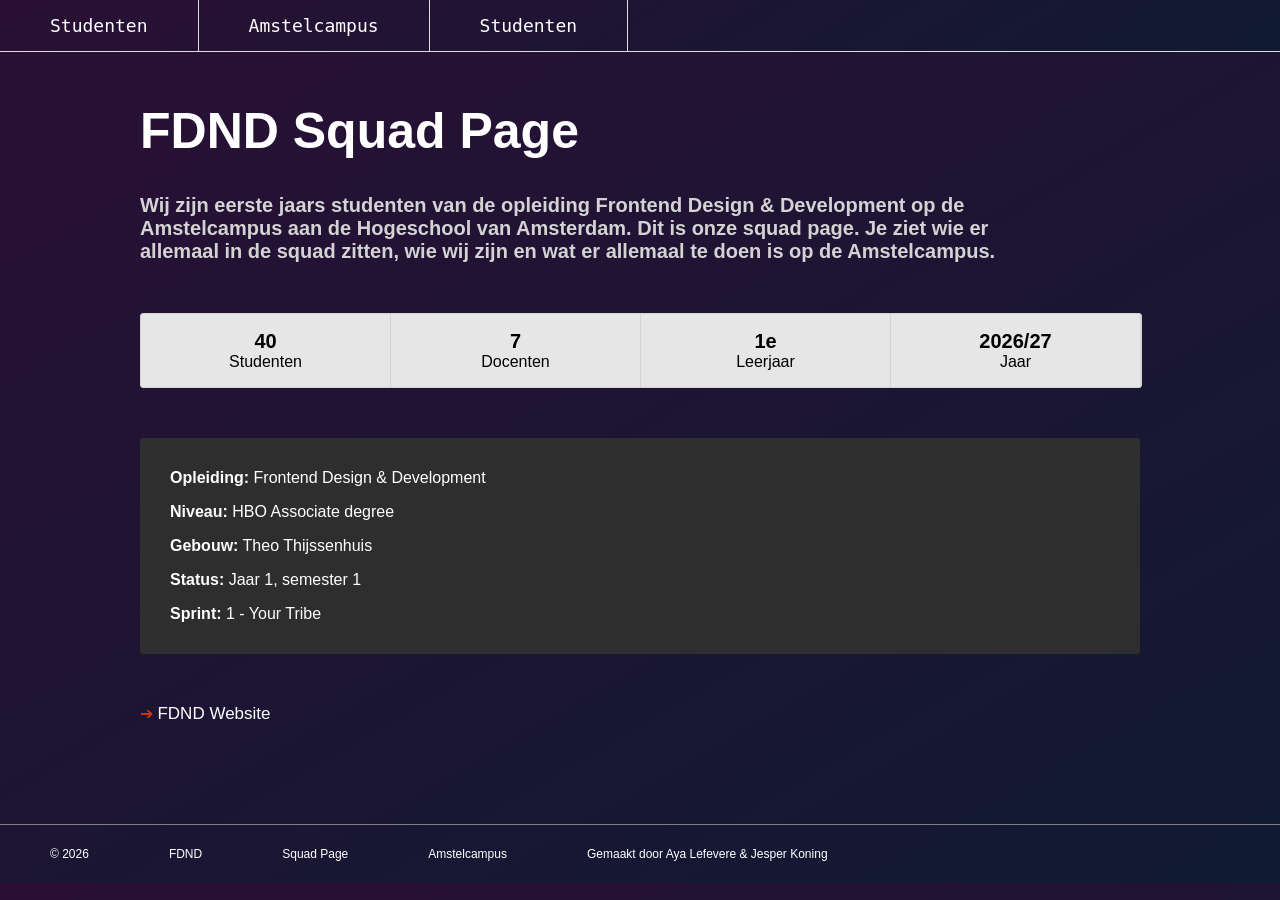
==== commit 69fbf9dc: "header aangepast Ik heb de header aangepast naar ontwerp van Jesper" ====
--- a/index.html
+++ b/index.html
@@ -12,14 +12,13 @@
 <!-- In de header staat de navigatiemenu. Je kunt hier naar andere pagina's gaan.     -->
    
     <header>
-        <nav>
+        <div class="nav">
             <ul>
-                <li> <a class="active" href="index.html"> Home </a> </li>
-                <li> <a href="amstelcampus.html">Amstelcampus </a> </li>
                 <li> <a href="studenten.html">Studenten </a> </li>
+                <li><a href="amstelcampus.html">Amstelcampus</a></li>
                 <li><a href="visitekaartjes.html">Studenten</a></li>
             </ul>
-        </nav>
+        </div>
     </header>
 
     <main>
--- a/styles/mobile.css
+++ b/styles/mobile.css
@@ -20,40 +20,46 @@
 
 /* Header */
 
-    /* Styling van de header vlak met navigatiemenu    */
-        header { 
-        display: flex;
-        border-bottom: 1px solid grey;
-        }
-
-    /* De tekst styling van navigatiemenu in de header    */
-        header ul { 
-        list-style: none;
-        display: flex;
-        gap: 50px;
-        }
-
-    /* Navigatiemenu link tekst in de header  */
-        li a { 
-        font-size: 20px;
-        color: black;
-        text-decoration: none;
-        color: white;
-        }
-
-    /* Dit is voor als je over de link gaat met je muis in de navigatiemenu in de header     */
-        li a:hover {
-            text-decoration: underline;
-            text-decoration-color: rgb(20, 0, 171);
-            text-underline-offset: 5px;
-            }
-
-        /* Dit is styling voor de pagina die je op dat moment bezoek     */   
-        li a.active {
-            text-decoration: underline;
-            text-decoration-color: rgb(244, 61, 6);
-            text-underline-offset: 5px;
-            }
+    /* Nav */
+    
+        .nav {
+            overflow-x: auto;
+            overflow-y:hidden;
+            background: linear-gradient(150deg, #2A0F35 0%, #101A33 100%);
+            border-bottom: 1px solid #dcdcd8;
+            
+        }
+        
+        .nav ul {
+            list-style-type: none;
+            display: flex;
+            margin: 0;
+            padding: 0;
+        }
+        
+        .nav ul li {
+            font-family: 'JetBrains Mono', monospace;
+            font-size: 12px;
+            border-right: 1px solid #dcdcd8;
+        }
+        
+        .nav ul li a {
+            display: block;
+            text-decoration: none;
+            color: #ffffff;
+            padding: 15px 50px;
+        }
+        
+        .nav ul li.active {
+            background-color: transparent;
+            border-bottom: 3px solid #e25b38;
+            margin-bottom: -1px;
+        }
+        
+        .nav ul li.active a {
+            font-weight: bold;
+        }
+    
 
 /* Home pagina */
 
--- a/styles/style.css
+++ b/styles/style.css
@@ -1,4 +1,10 @@
 /* DESKTOP VERSION */
+
+@media (max-width: 600px) {
+    .nav ul li a {
+        padding: 12px 15px;
+    }
+}
 
 
 @media screen and (min-width: 1000px) {
@@ -22,44 +28,46 @@
 
     /* Header */
 
-        /* Styling van de header vlak met navigatiemenu    */
-            header { 
+    /* Nav */
+    
+        .nav {
+            overflow-x: auto;
+            overflow-y:hidden;
+            background: linear-gradient(150deg, #2A0F35 0%, #101A33 100%);
+            border-bottom: 1px solid #dcdcd8;
+            
+        }
+        
+        .nav ul {
+            list-style-type: none;
             display: flex;
-            border-bottom: 1px solid grey;
-            }
-
-        /* De tekst styling van navigatiemenu in de header    */
-            header ul { 
-            list-style: none;
-            display: flex;
-            gap: 50px;
-            margin: 0px;
-            padding-top: 15px;
-            padding-bottom: 15px;
-            margin-left: 10px;
-            }
-
-        /* Navigatiemenu link tekst in de header  */
-            li a { 
-            font-size: 20px;
-            color: black;
+            margin: 0;
+            padding: 0;
+        }
+        
+        .nav ul li {
+            font-family: 'JetBrains Mono', monospace;
+            font-size: 18px;
+            border-right: 1px solid #dcdcd8;
+        }
+        
+        .nav ul li a {
+            display: block;
             text-decoration: none;
-            color: white;
-            }
-
-        /* Dit is voor als je over de link gaat met je muis in de navigatiemenu in de header     */
-            li a:hover {
-                text-decoration: underline;
-                text-decoration-color: rgb(20, 0, 171);
-                text-underline-offset: 5px;
-                }
-
-            /* Dit is styling voor de pagina die je op dat moment bezoek     */   
-            li a.active {
-                text-decoration: underline;
-                text-decoration-color: rgb(244, 61, 6);
-                text-underline-offset: 5px;
-                }
+            color: #ffffff;
+            padding: 15px 50px;
+        }
+        
+        .nav ul li.active {
+            background-color: transparent;
+            border-bottom: 3px solid #e25b38;
+            margin-bottom: 0px;
+        }
+        
+        .nav ul li.active a {
+            font-weight: bold;
+        }
+    
 
                 
     /* Footer */  
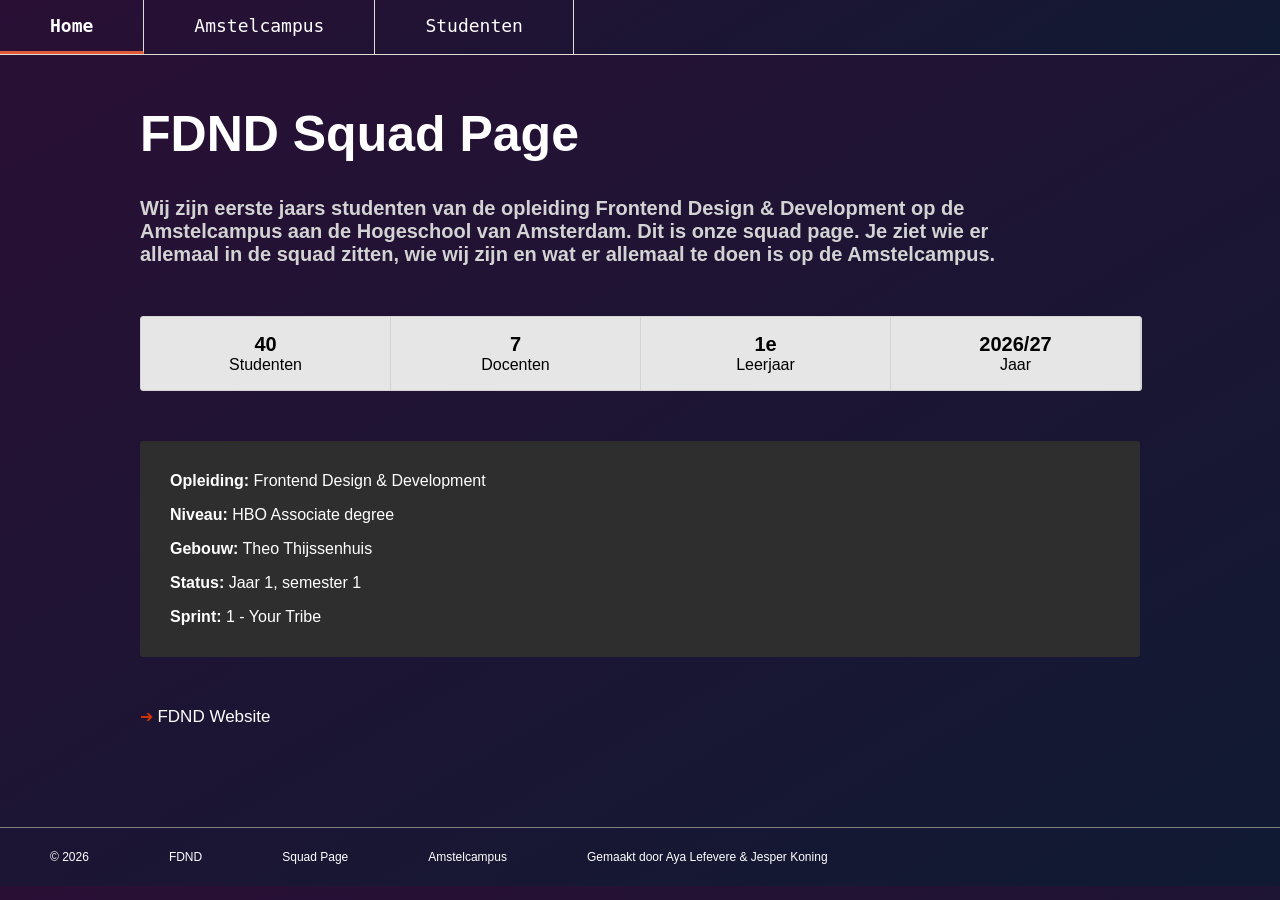
==== commit faed80ee: "header" ====
--- a/index.html
+++ b/index.html
@@ -14,7 +14,7 @@
     <header>
         <div class="nav">
             <ul>
-                <li> <a href="studenten.html">Studenten </a> </li>
+                <li class="active"><a href="index.html">Home</a></li>
                 <li><a href="amstelcampus.html">Amstelcampus</a></li>
                 <li><a href="visitekaartjes.html">Studenten</a></li>
             </ul>
